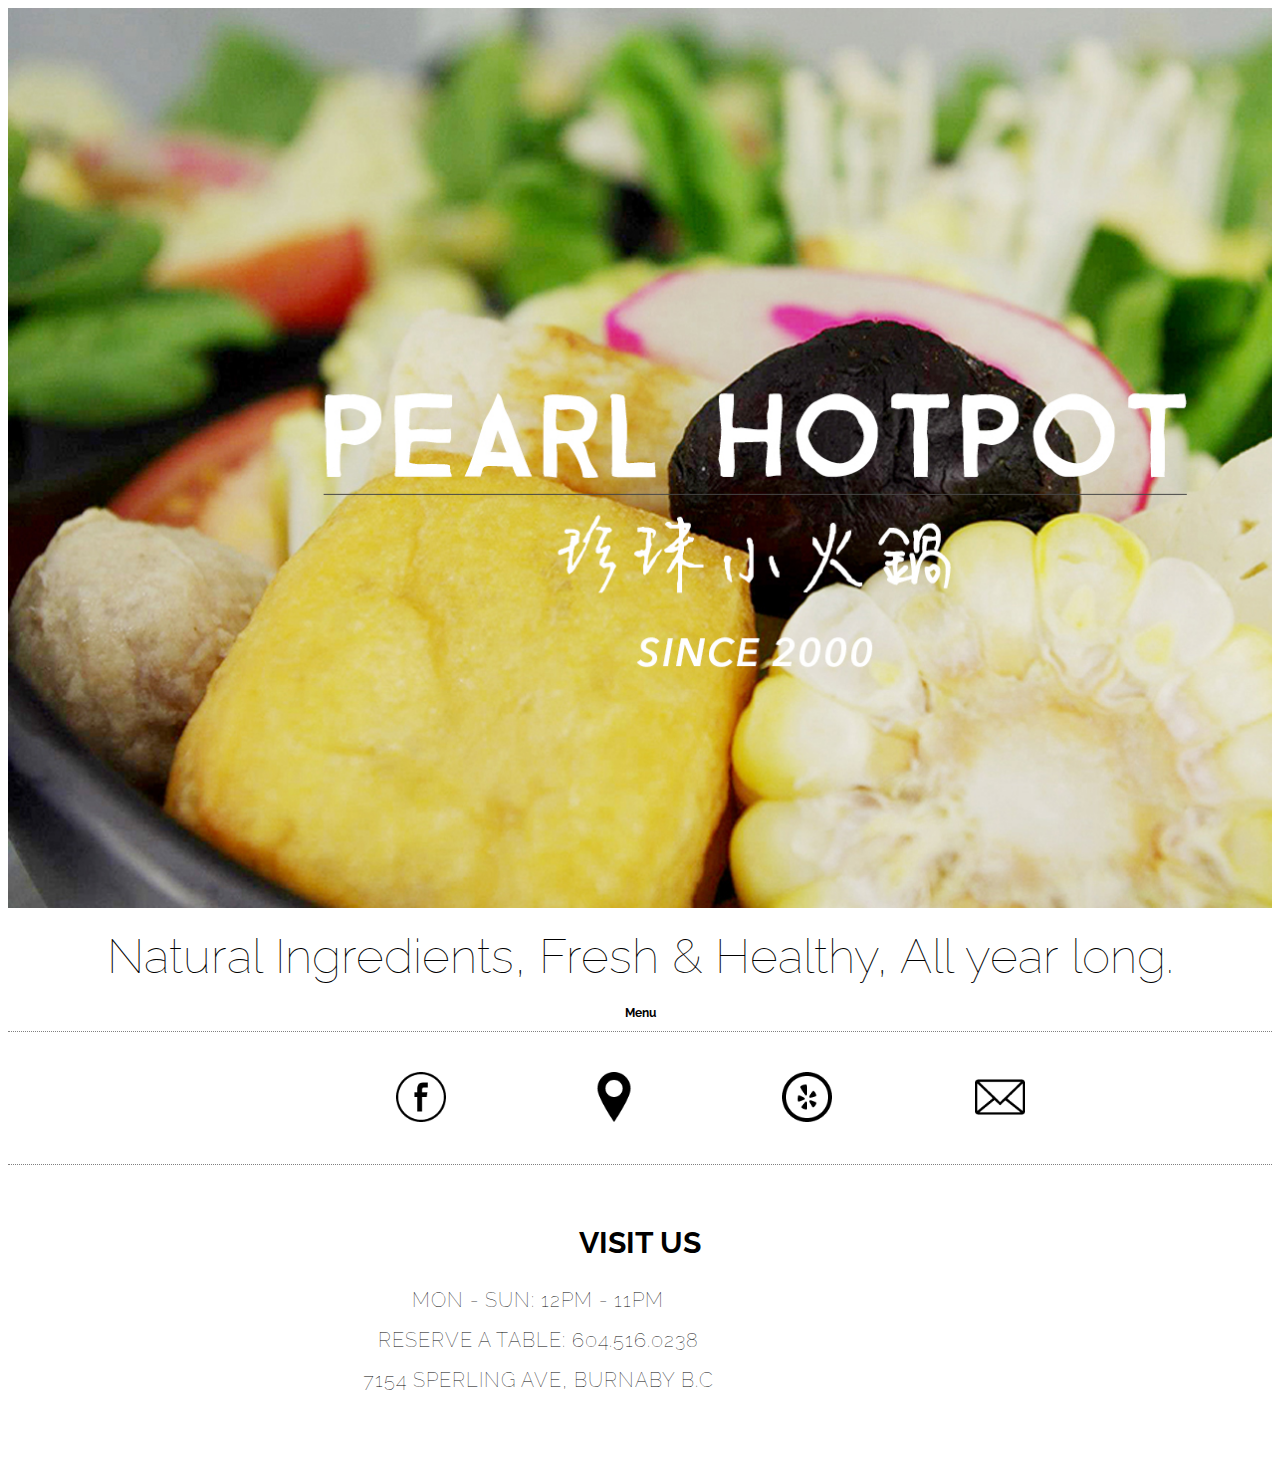
==== index.html @ d40ebfdd "Clean code" ====
<!DOCTYPE html>
<html>
<head>
  <title>Pearl Hotpot</title>
  <link rel="stylesheet" type="text/css" href="stylesheet.css"/>
  <link href='https://fonts.googleapis.com/css?family=Raleway:400,200' rel='stylesheet' type='text/css'>
</head> 

<body>
 <div class="banner"></div>

 <p><h3 class="heading-middle">Natural Ingredients, Fresh & Healthy, All year long.</h3></p>
 
 <h3>Menu</h3>
</div> 



<!-- Can be for second page?-->
  <!--<div class="content">
    <article>
      <p>At Pearl Hot Pot, there is hot pot for a single person, with different ingredients for all kinds of soup. It's' matched with a variety of sauces to go with the authentic taiwan-style hot pot. Customers can select his favorite combo independently and sit at the same table with family members or friends while having their individual pots. </p>
      <img src="links/strip.jpg" alt="break" width="1024"/>   
    </article>
  </div>-->
  <!-- Can be for second page?-->



  <section class="social">
    <ul class="connect">
      <li><a href="http://www.facebook.com/pearlhotpotrestaurant" target="blank"><img src="links/fb.png" alt="Facebook" width="50"></a></li>
      <li><a href="https://www.google.ca/maps/place/Pearl+Hot+Pot/@49.2187397,-122.9666328,17z/data=!3m1!4b1!4m2!3m1!1s0x548676356dea2ea7:0xdae3a88d2d928d41" target="blank"><img src="links/pin.png" alt="Go to Google Maps" width="50"></a></li>
      <li><a href="http://www.yelp.ca/biz/pearl-hot-pot-burnaby" target="blank"><img src="links/yelp.png" alt="Yelp" width="50"></a></li>
      <li><a href="mailto:pearlhotpot@hotmail.com" target="blank"><img src="links/email.png" alt="Email Us" width="50"></a></li>
    </ul>  
  </section>

  <footer class="about">
    <div class="hours">
      <h3>VISIT US</h3>
      <p>Mon - Sun: 12pm - 11pm</br></br>Reserve a table: 604.516.0238</br></br>7154 Sperling Ave, Burnaby B.C</p>
    </div>
  </footer>

</body>
</html>
---- stylesheet.css ----
/* Elements */

body{
  max-width: 100%;
  font-family: 'Raleway', sans-serif;
  font-size: 10px;
  text-align: center;
  overflow-x: hidden;
}

p{
  font-weight: lighter;
}

/* Layout */

.banner{
  width: 100%;
  height: 75vh;
  background-image: url('links/welcome.jpg');
  background-size: cover;
  background-repeat: no-repeat;
}

.logo{
  width: 100%;
}

.heading-middle{
  padding: 10px;
  margin-top: 10px;
  margin-bottom: 10px;
  font-weight: lighter;
  text-align: center;
}

.heading-left{
  background-color: lightgrey;
  padding: 10px;
  margin-top: 100px;
  margin-bottom: 10px;
  font-weight: lighter;
  text-align: left;
}

.content{
 margin: 0 auto;
 text-align: center;
}

.content h3{
  background-color: lightgrey;
  display: flex;
  align-content: center;
}

.content p{
  margin-top: 50px;
  margin-bottom: 50px;
  font-weight: 100;
  font-size: 20px;
  line-height: 30px;
}

.main-menu{
  display: flex
}

.combo{
  background-color: blue;
  list-style: none;
  display: flex;
  flex-direction: column;
  flex: 50%;
  flex-wrap: wrap;
}

.first {
  display: inline-block;
  width: 200px;
  height: 300px;
  float: left;
}

.first p{
  text-align: left;
  font-size: 13px;
  color: grey;
  line-height: 15px;
}

.main li{
  list-style: none;
  line-height: 20px;
}

.main2 {
  display: inline-block;
  text-align: left;
  float: right;
  font-weight: lighter;
  width: 400px;
}

.main2 li {
  list-style: none;
  line-height: 20px;
}

.base {
  display: inline-block;
  width: 200px;
  float: left;
}

.base h3 {
  text-align: left;
  background-color: lightgrey;
  padding: 10px;
  margin-top: 0;
  padding-bottom: 10px;
}

.base p{
  text-align: left;
  font-size: 13px;
  color: grey;
  line-height: 15px;
}
.soup{
  float: left;
  display: inline-block;
  margin: 0 auto;
  font-weight: lighter;
  width: 400px;
  padding-left: 20px;
  text-align: left;
  margin-bottom: 50px;
}

.soup li{
  list-style: none;
  line-height: 20px;
}
.second {
  display: inline-block;
  width: 200px;
  float: left;
  font-weight: lighter;
}

.second h3 {
  text-align: left;
  background-color: lightgrey;
  padding: 10px;
  margin-top: 0;
  padding-bottom: 10px;
  font-weight: lighter;  
}

.second p{
  text-align: left;
  font-size: 13px;
  color: grey;
  line-height: 15px;
  font-weight: lighter;  
}

.sides{
  display: inline-block;
  margin: 0 auto;
  margin-left: 20px;
  /*list-style: none;*/
  width: 400px;
  text-align: left;
  margin-bottom: 50px;
  font-weight: lighter;  
}
.sides li{
  list-style: none;
  line-height: 20px;
}

.sides2 {
  text-align: left;
  float: right;
  width: 400px;
  font-weight: lighter;
}

.sides2 li {
  list-style: none;
  line-height: 20px;
}
.addition{
  display: inline-block;
  margin: 0 auto;
  list-style: none;
  width: 824px;
  margin-bottom: 60px;
}

.social{
  border-top: 1px dotted grey;
  border-bottom: 1px dotted grey;
}

.social ul{
  margin: 20px;
  padding-bottom: 20px;
  margin-bottom: 0;
  text-align: 
}

.connect li{
  display: inline-block;
  list-style: none;
  padding-left: 100px;
  margin: 20px;
}

.about{
  margin-top: 0 auto;
  padding: 30px;
  font-size: 15px;
}

.hours h3{
  text-align: center;
  font-size: 30px;
}

.hours p{
  margin-top: 10px;
  padding-right: 20px;
  width: 1000px;
  font-size: 20px;
  text-transform: uppercase;
  text-align: center;
  letter-spacing: 1px;
  line-height: 20px;
  margin-bottom: 30px;
}

.location{
  float: right;
  margin: 0 auto;
  /*list-style: none;*/
  width: 800px;
  text-align: left;
}


/* Breakpoints below*/

@media screen and (min-width: 720px) {

  .logo{
    position: absolute;
    z-index: 1;
    top: 80px;
    max-width: 720px;
  }

.banner{
  width: 100%;
  height: 100vh;
  background-image: url('links/welcome.jpg');
  background-size: cover;
  background-repeat: no-repeat;
}

  .heading-middle{
    font-size: 3rem;
    font-weight: lighter;
    text-align: center;
  }

}


@media screen and (min-width: 1200px) {

  body{

  }


}
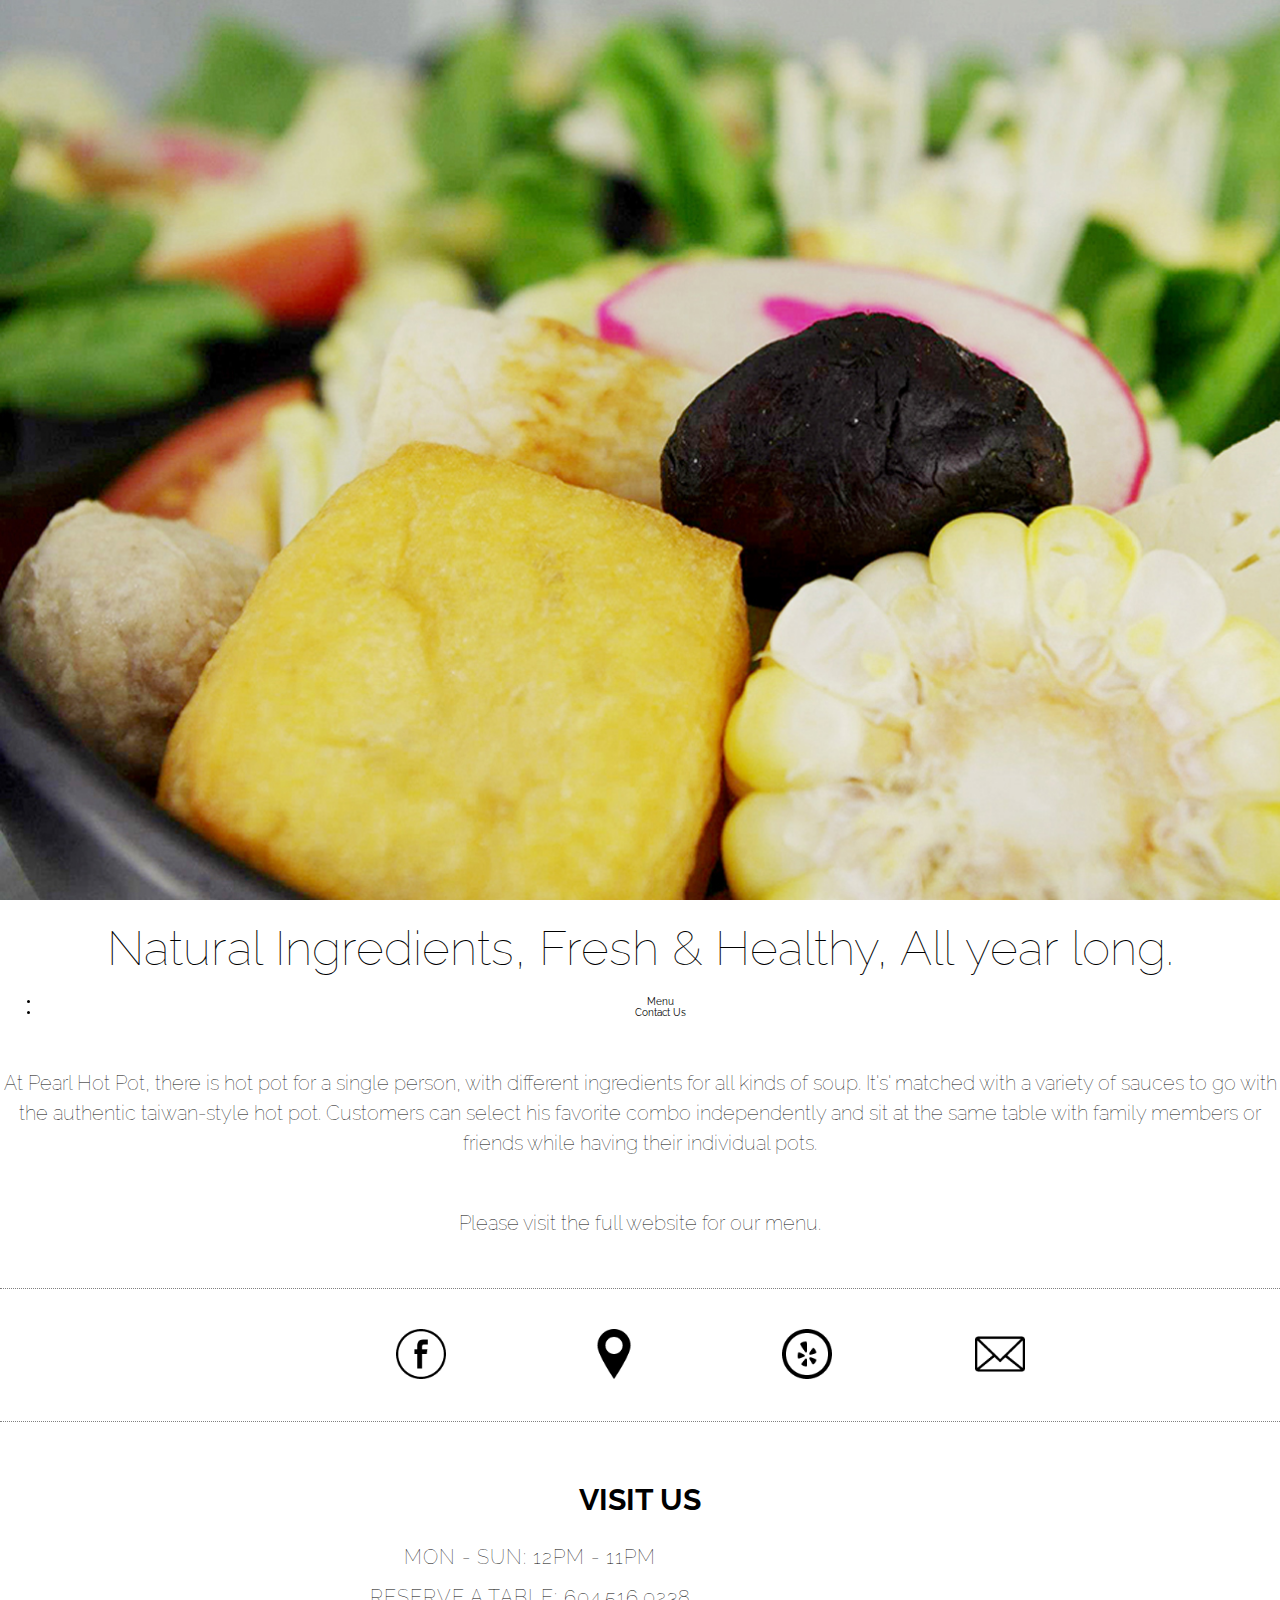
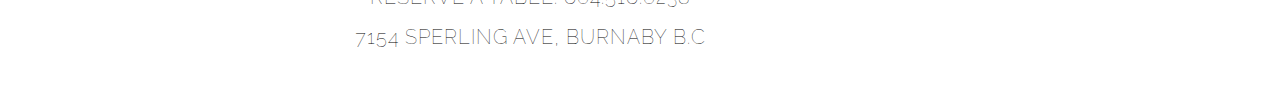
==== commit 849781fc: "Commit 2" ====
--- a/index.html
+++ b/index.html
@@ -7,41 +7,42 @@
 </head> 
 
 <body>
- <div class="banner"></div>
 
- <p><h3 class="heading-middle">Natural Ingredients, Fresh & Healthy, All year long.</h3></p>
- 
- <h3>Menu</h3>
-</div> 
+
+<div class="banner"></div>
+
+ <h3 class="heading-middle">Natural Ingredients, Fresh &amp; Healthy, All year long.</h3>
+
+ <ul class="menu">
+    <li>Menu</li>
+    <li>Contact Us</li>
+ </ul>
+
+ <div class="content">
+  <article>
+    <p>At Pearl Hot Pot, there is hot pot for a single person, with different ingredients for all kinds of soup. It's' matched with a variety of sauces to go with the authentic taiwan-style hot pot. Customers can select his favorite combo independently and sit at the same table with family members or friends while having their individual pots. </p>
+    
+    <p>Please visit the full website for our menu.</p>   
+  </article>
+</div>
 
 
 
-<!-- Can be for second page?-->
-  <!--<div class="content">
-    <article>
-      <p>At Pearl Hot Pot, there is hot pot for a single person, with different ingredients for all kinds of soup. It's' matched with a variety of sauces to go with the authentic taiwan-style hot pot. Customers can select his favorite combo independently and sit at the same table with family members or friends while having their individual pots. </p>
-      <img src="links/strip.jpg" alt="break" width="1024"/>   
-    </article>
-  </div>-->
-  <!-- Can be for second page?-->
+<section class="social">
+  <ul class="connect">
+    <li><a href="http://www.facebook.com/pearlhotpotrestaurant" target="blank"><img src="links/fb.png" alt="Facebook" width="50"></a></li>
+    <li><a href="https://www.google.ca/maps/place/Pearl+Hot+Pot/@49.2187397,-122.9666328,17z/data=!3m1!4b1!4m2!3m1!1s0x548676356dea2ea7:0xdae3a88d2d928d41" target="blank"><img src="links/pin.png" alt="Go to Google Maps" width="50"></a></li>
+    <li><a href="http://www.yelp.ca/biz/pearl-hot-pot-burnaby" target="blank"><img src="links/yelp.png" alt="Yelp" width="50"></a></li>
+    <li><a href="mailto:pearlhotpot@hotmail.com" target="blank"><img src="links/email.png" alt="Email Us" width="50"></a></li>
+  </ul>  
+</section>
 
-
-
-  <section class="social">
-    <ul class="connect">
-      <li><a href="http://www.facebook.com/pearlhotpotrestaurant" target="blank"><img src="links/fb.png" alt="Facebook" width="50"></a></li>
-      <li><a href="https://www.google.ca/maps/place/Pearl+Hot+Pot/@49.2187397,-122.9666328,17z/data=!3m1!4b1!4m2!3m1!1s0x548676356dea2ea7:0xdae3a88d2d928d41" target="blank"><img src="links/pin.png" alt="Go to Google Maps" width="50"></a></li>
-      <li><a href="http://www.yelp.ca/biz/pearl-hot-pot-burnaby" target="blank"><img src="links/yelp.png" alt="Yelp" width="50"></a></li>
-      <li><a href="mailto:pearlhotpot@hotmail.com" target="blank"><img src="links/email.png" alt="Email Us" width="50"></a></li>
-    </ul>  
-  </section>
-
-  <footer class="about">
-    <div class="hours">
-      <h3>VISIT US</h3>
-      <p>Mon - Sun: 12pm - 11pm</br></br>Reserve a table: 604.516.0238</br></br>7154 Sperling Ave, Burnaby B.C</p>
-    </div>
-  </footer>
+<footer class="about">
+  <div class="hours">
+    <h3>VISIT US</h3>
+    <p>Mon - Sun: 12pm - 11pm</br></br>Reserve a table: 604.516.0238</br></br>7154 Sperling Ave, Burnaby B.C</p>
+  </div>
+</footer>
 
 </body>
 </html>--- a/stylesheet.css
+++ b/stylesheet.css
@@ -6,6 +6,7 @@
   font-size: 10px;
   text-align: center;
   overflow-x: hidden;
+  margin: 0px;
 }
 
 p{
@@ -14,16 +15,25 @@
 
 /* Layout */
 
+.pearl{
+  width: 20px;
+  float: left;
+}
+
 .banner{
   width: 100%;
-  height: 75vh;
+  height: 30vh;
   background-image: url('links/welcome.jpg');
   background-size: cover;
   background-repeat: no-repeat;
+  margin: 0px;
 }
 
-.logo{
+ul .menu li{
+  display: inline-block;
+  margin: 0 auto;
   width: 100%;
+  list-style: none;
 }
 
 .heading-middle{
@@ -60,144 +70,6 @@
   font-weight: 100;
   font-size: 20px;
   line-height: 30px;
-}
-
-.main-menu{
-  display: flex
-}
-
-.combo{
-  background-color: blue;
-  list-style: none;
-  display: flex;
-  flex-direction: column;
-  flex: 50%;
-  flex-wrap: wrap;
-}
-
-.first {
-  display: inline-block;
-  width: 200px;
-  height: 300px;
-  float: left;
-}
-
-.first p{
-  text-align: left;
-  font-size: 13px;
-  color: grey;
-  line-height: 15px;
-}
-
-.main li{
-  list-style: none;
-  line-height: 20px;
-}
-
-.main2 {
-  display: inline-block;
-  text-align: left;
-  float: right;
-  font-weight: lighter;
-  width: 400px;
-}
-
-.main2 li {
-  list-style: none;
-  line-height: 20px;
-}
-
-.base {
-  display: inline-block;
-  width: 200px;
-  float: left;
-}
-
-.base h3 {
-  text-align: left;
-  background-color: lightgrey;
-  padding: 10px;
-  margin-top: 0;
-  padding-bottom: 10px;
-}
-
-.base p{
-  text-align: left;
-  font-size: 13px;
-  color: grey;
-  line-height: 15px;
-}
-.soup{
-  float: left;
-  display: inline-block;
-  margin: 0 auto;
-  font-weight: lighter;
-  width: 400px;
-  padding-left: 20px;
-  text-align: left;
-  margin-bottom: 50px;
-}
-
-.soup li{
-  list-style: none;
-  line-height: 20px;
-}
-.second {
-  display: inline-block;
-  width: 200px;
-  float: left;
-  font-weight: lighter;
-}
-
-.second h3 {
-  text-align: left;
-  background-color: lightgrey;
-  padding: 10px;
-  margin-top: 0;
-  padding-bottom: 10px;
-  font-weight: lighter;  
-}
-
-.second p{
-  text-align: left;
-  font-size: 13px;
-  color: grey;
-  line-height: 15px;
-  font-weight: lighter;  
-}
-
-.sides{
-  display: inline-block;
-  margin: 0 auto;
-  margin-left: 20px;
-  /*list-style: none;*/
-  width: 400px;
-  text-align: left;
-  margin-bottom: 50px;
-  font-weight: lighter;  
-}
-.sides li{
-  list-style: none;
-  line-height: 20px;
-}
-
-.sides2 {
-  text-align: left;
-  float: right;
-  width: 400px;
-  font-weight: lighter;
-}
-
-.sides2 li {
-  list-style: none;
-  line-height: 20px;
-}
-.addition{
-  display: inline-block;
-  margin: 0 auto;
-  list-style: none;
-  width: 824px;
-  margin-bottom: 60px;
 }
 
 .social{
@@ -262,13 +134,13 @@
     max-width: 720px;
   }
 
-.banner{
-  width: 100%;
-  height: 100vh;
-  background-image: url('links/welcome.jpg');
-  background-size: cover;
-  background-repeat: no-repeat;
-}
+  .banner{
+    width: 100%;
+    height: 50vh;
+    background-image: url('links/welcome.jpg');
+    background-size: cover;
+    background-repeat: no-repeat;
+  }
 
   .heading-middle{
     font-size: 3rem;
@@ -281,8 +153,12 @@
 
 @media screen and (min-width: 1200px) {
 
-  body{
-
+  .banner{
+    width: 100%;
+    height: 100vh;
+    background-image: url('links/welcome.jpg');
+    background-size: cover;
+    background-repeat: no-repeat;
   }
 
 
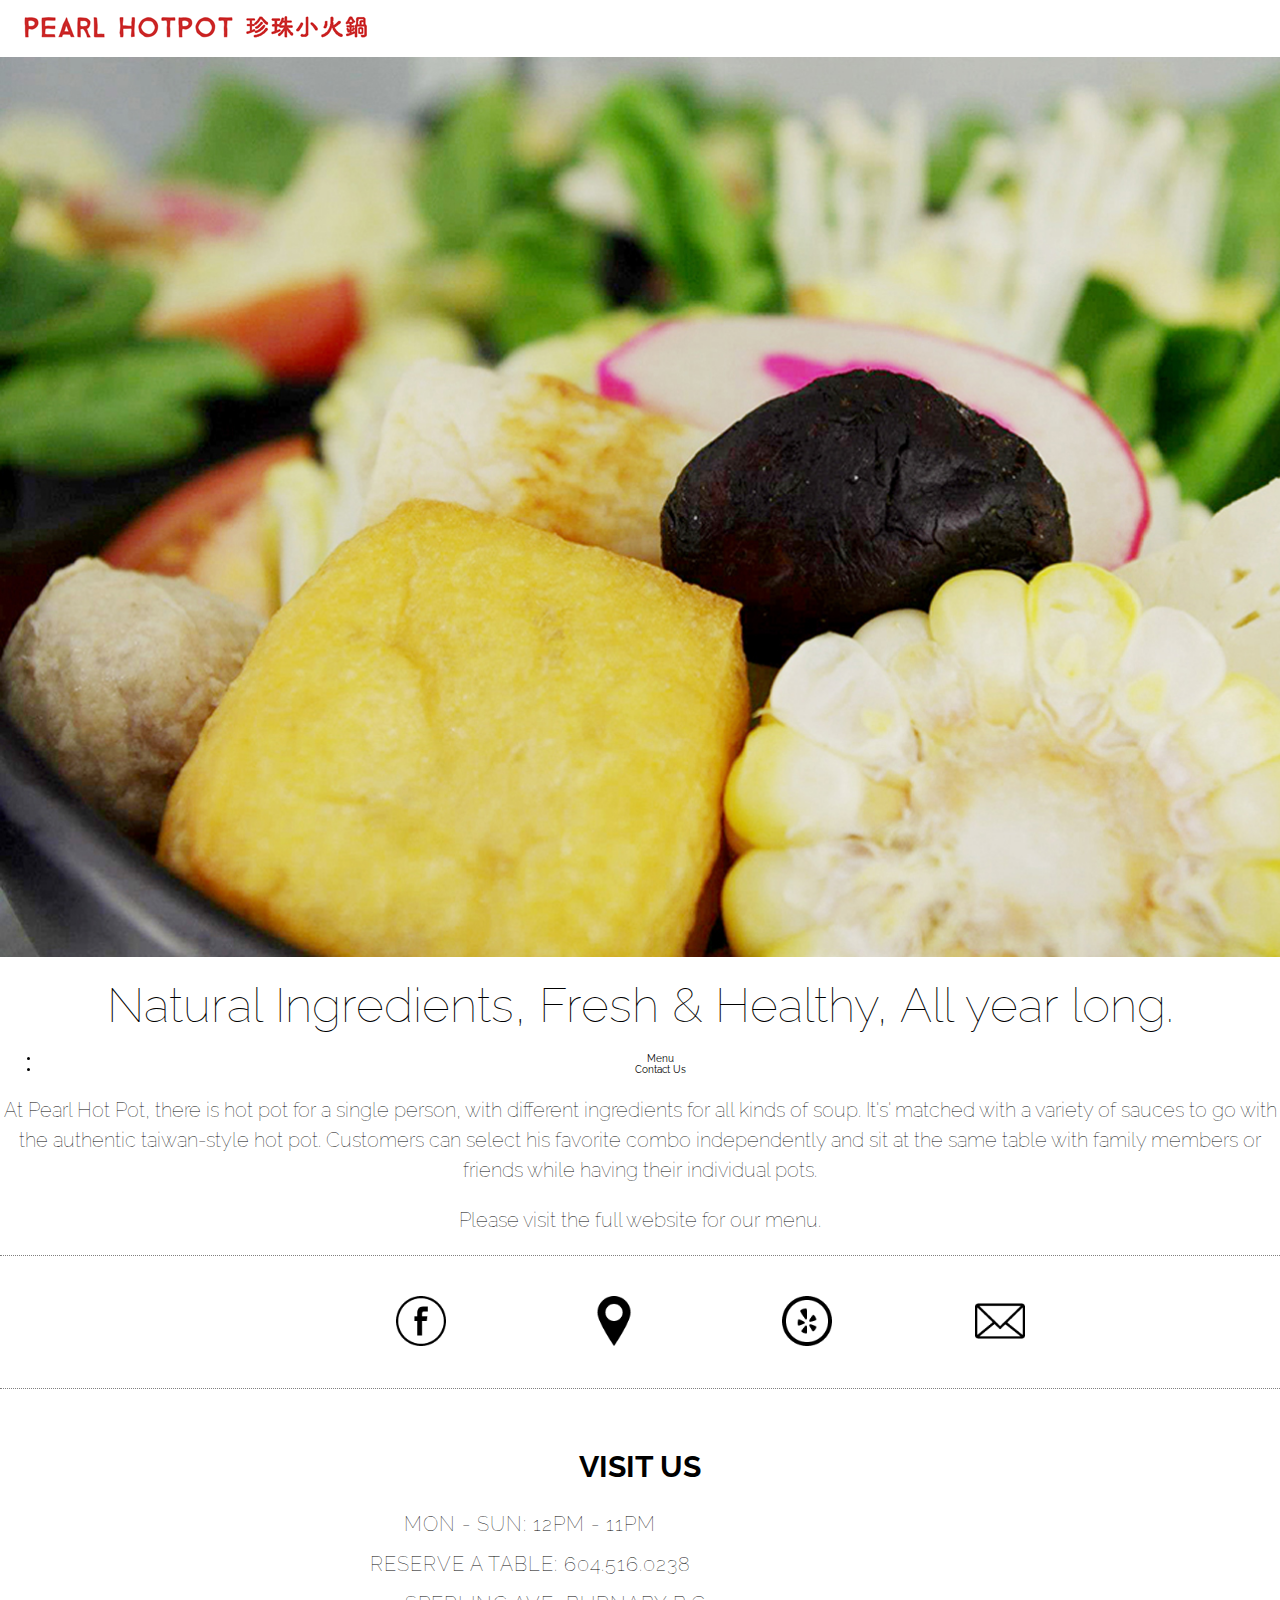
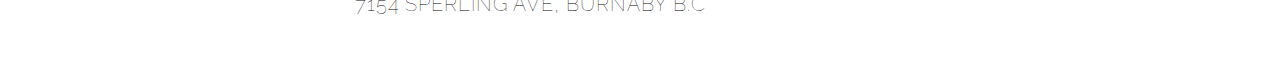
==== commit 4ee434be: "logo" ====
--- a/index.html
+++ b/index.html
@@ -7,8 +7,7 @@
 </head> 
 
 <body>
-
-
+<div class="logo"><img src="links/logo.jpg"/></div>
 <div class="banner"></div>
 
  <h3 class="heading-middle">Natural Ingredients, Fresh &amp; Healthy, All year long.</h3>
--- a/stylesheet.css
+++ b/stylesheet.css
@@ -15,9 +15,9 @@
 
 /* Layout */
 
-.pearl{
-  width: 20px;
-  float: left;
+.logo{
+  display: flex;
+  align-items: center;
 }
 
 .banner{
@@ -65,8 +65,7 @@
 }
 
 .content p{
-  margin-top: 50px;
-  margin-bottom: 50px;
+  margin: 10 35px;
   font-weight: 100;
   font-size: 20px;
   line-height: 30px;
@@ -128,11 +127,8 @@
 @media screen and (min-width: 720px) {
 
   .logo{
-    position: absolute;
-    z-index: 1;
-    top: 80px;
-    max-width: 720px;
-  }
+  display: flex;
+}
 
   .banner{
     width: 100%;
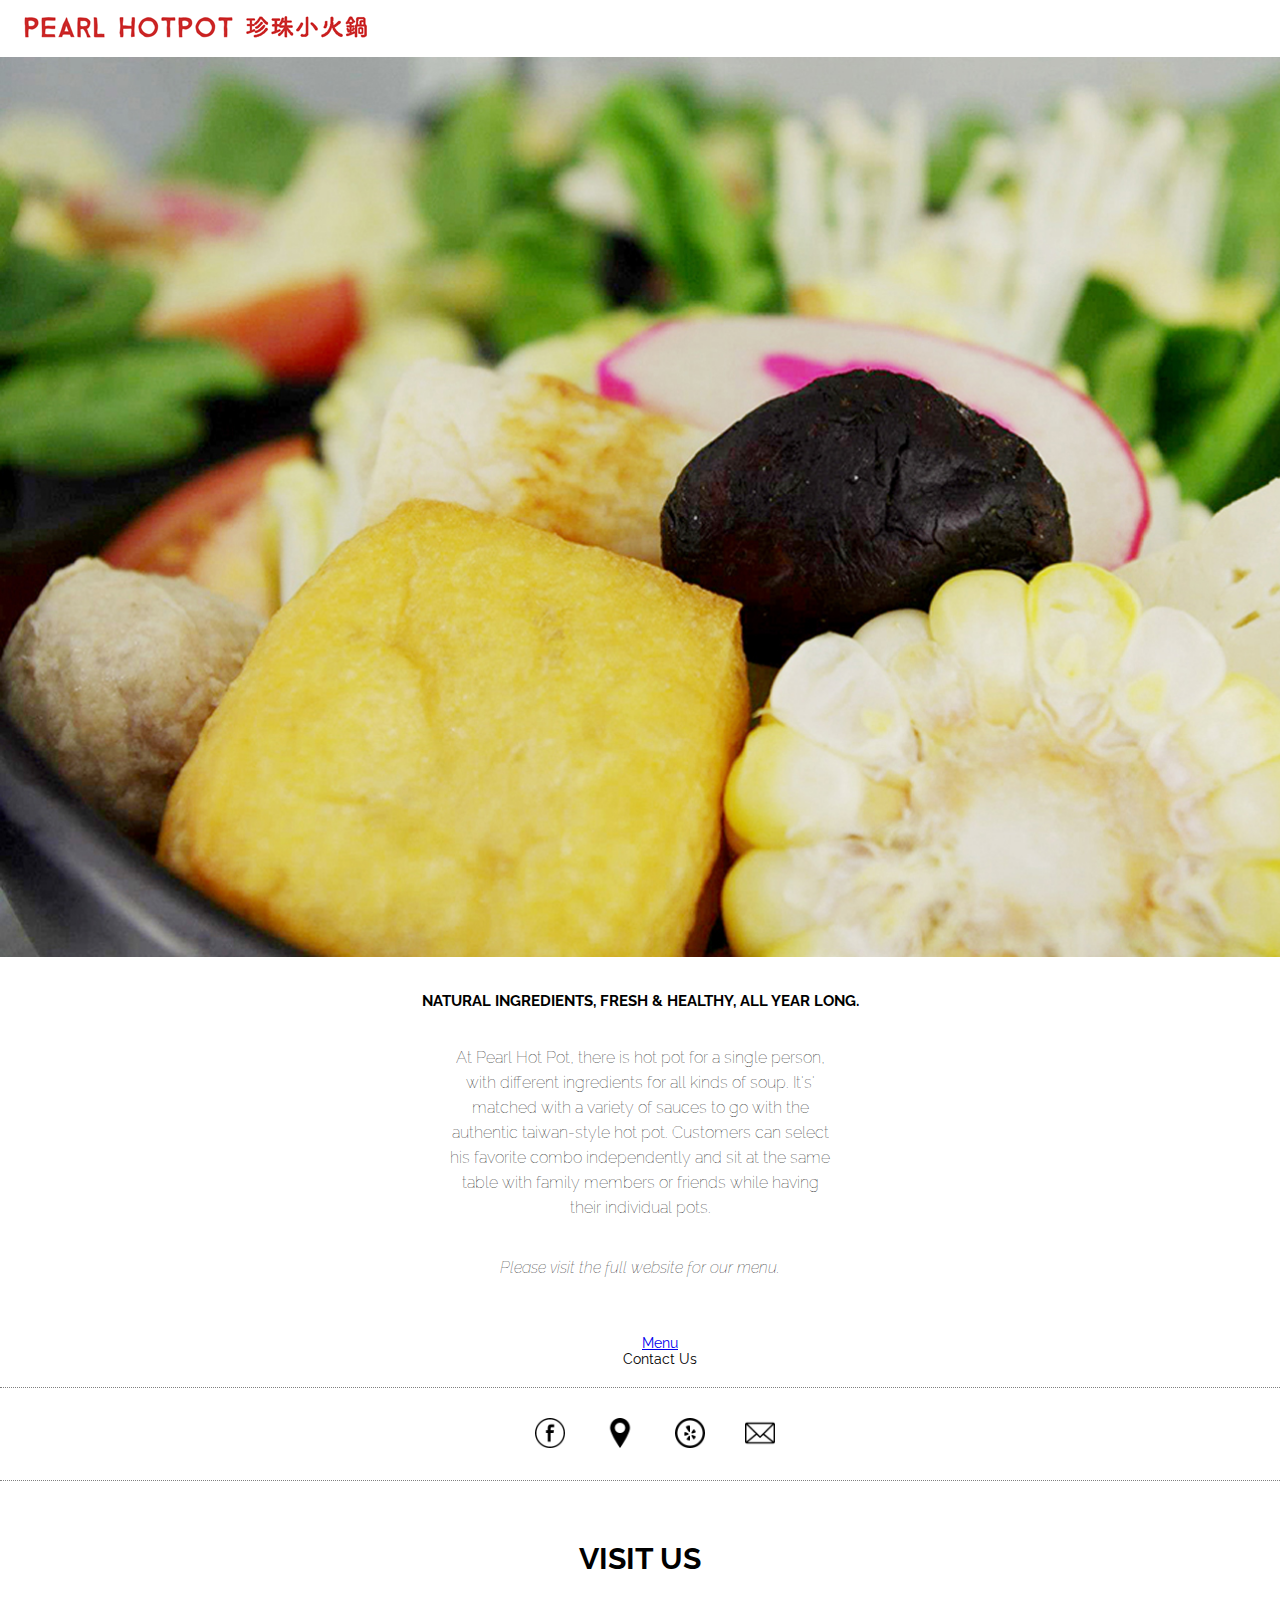
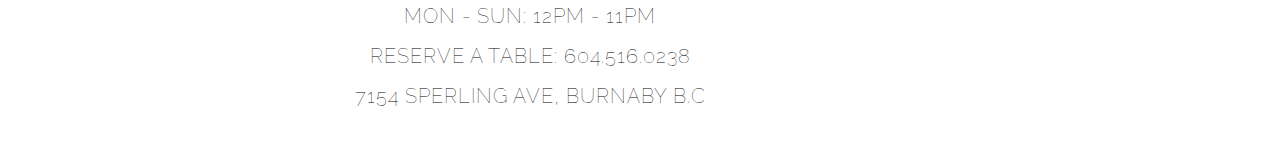
==== commit 2f4ba26e: "entering items" ====
--- a/index.html
+++ b/index.html
@@ -4,44 +4,53 @@
   <title>Pearl Hotpot</title>
   <link rel="stylesheet" type="text/css" href="stylesheet.css"/>
   <link href='https://fonts.googleapis.com/css?family=Raleway:400,200' rel='stylesheet' type='text/css'>
+  <link rel="stylesheet" href="path/to/font-awesome/css/font-awesome.min.css">
 </head> 
 
 <body>
-<div class="logo"><img src="links/logo.jpg"/></div>
-<div class="banner"></div>
+  <div class="logo"><img src="links/logo.jpg"/></div>
+  <div class="banner"></div>
 
- <h3 class="heading-middle">Natural Ingredients, Fresh &amp; Healthy, All year long.</h3>
+  <h3 class="heading">Natural Ingredients, Fresh &amp; Healthy, All year long.</h3>
 
- <ul class="menu">
-    <li>Menu</li>
+  <div class="content">
+    <article>
+      <p>At Pearl Hot Pot, there is hot pot for a single person, with different ingredients for all kinds of soup. It's' matched with a variety of sauces to go with the authentic taiwan-style hot pot. Customers can select his favorite combo independently and sit at the same table with family members or friends while having their individual pots. </p>
+
+      <p><em>Please visit the full website for our menu.</em></p>   
+    </article>
+  </div>
+
+  <ul class="content">
+    <li><a href="menu.html">Menu</a></li>
     <li>Contact Us</li>
- </ul>
-
- <div class="content">
-  <article>
-    <p>At Pearl Hot Pot, there is hot pot for a single person, with different ingredients for all kinds of soup. It's' matched with a variety of sauces to go with the authentic taiwan-style hot pot. Customers can select his favorite combo independently and sit at the same table with family members or friends while having their individual pots. </p>
-    
-    <p>Please visit the full website for our menu.</p>   
-  </article>
-</div>
+  </ul>
 
 
+  <section class="social">
+    <ul class="connect">
+      <li><a href="http://www.facebook.com/pearlhotpotrestaurant" target="blank"><img src="links/fb.png" alt="Facebook"</a></li>
+      <li><a href="https://www.google.ca/maps/place/Pearl+Hot+Pot/@49.2187397,-122.9666328,17z/data=!3m1!4b1!4m2!3m1!1s0x548676356dea2ea7:0xdae3a88d2d928d41" target="blank"><img src="links/pin.png" alt="Go to Google Maps" </a></li>
+      <li><a href="http://www.yelp.ca/biz/pearl-hot-pot-burnaby" target="blank"><img src="links/yelp.png" alt="Yelp"></a></li>
+      <li><a href="mailto:pearlhotpot@hotmail.com" target="blank"><img src="links/email.png" alt="Email Us"></a></li>
+    </ul>  
+  </section>
 
-<section class="social">
-  <ul class="connect">
-    <li><a href="http://www.facebook.com/pearlhotpotrestaurant" target="blank"><img src="links/fb.png" alt="Facebook" width="50"></a></li>
-    <li><a href="https://www.google.ca/maps/place/Pearl+Hot+Pot/@49.2187397,-122.9666328,17z/data=!3m1!4b1!4m2!3m1!1s0x548676356dea2ea7:0xdae3a88d2d928d41" target="blank"><img src="links/pin.png" alt="Go to Google Maps" width="50"></a></li>
-    <li><a href="http://www.yelp.ca/biz/pearl-hot-pot-burnaby" target="blank"><img src="links/yelp.png" alt="Yelp" width="50"></a></li>
-    <li><a href="mailto:pearlhotpot@hotmail.com" target="blank"><img src="links/email.png" alt="Email Us" width="50"></a></li>
-  </ul>  
-</section>
+<!--  <section class="social">
+    <ul class="connect">
+      <li><a href="http://www.facebook.com/pearlhotpotrestaurant" target="blank"><img src="links/fb.png" alt="Facebook" width="50"></a></li>
+      <li><a href="https://www.google.ca/maps/place/Pearl+Hot+Pot/@49.2187397,-122.9666328,17z/data=!3m1!4b1!4m2!3m1!1s0x548676356dea2ea7:0xdae3a88d2d928d41" target="blank"><img src="links/pin.png" alt="Go to Google Maps" width="50"></a></li>
+      <li><a href="http://www.yelp.ca/biz/pearl-hot-pot-burnaby" target="blank"><img src="links/yelp.png" alt="Yelp" width="50"></a></li>
+      <li><a href="mailto:pearlhotpot@hotmail.com" target="blank"><img src="links/email.png" alt="Email Us" width="50"></a></li>
+    </ul>  
+  </section>-->
 
-<footer class="about">
-  <div class="hours">
-    <h3>VISIT US</h3>
-    <p>Mon - Sun: 12pm - 11pm</br></br>Reserve a table: 604.516.0238</br></br>7154 Sperling Ave, Burnaby B.C</p>
-  </div>
-</footer>
+  <footer class="about">
+    <div class="hours">
+      <h3>VISIT US</h3>
+      <p>Mon - Sun: 12pm - 11pm</br></br>Reserve a table: 604.516.0238</br></br>7154 Sperling Ave, Burnaby B.C</p>
+    </div>
+  </footer>
 
 </body>
 </html>--- a/stylesheet.css
+++ b/stylesheet.css
@@ -29,46 +29,38 @@
   margin: 0px;
 }
 
-ul .menu li{
-  display: inline-block;
-  margin: 0 auto;
-  width: 100%;
-  list-style: none;
-}
-
-.heading-middle{
-  padding: 10px;
-  margin-top: 10px;
-  margin-bottom: 10px;
-  font-weight: lighter;
+.heading{
+  font-size: 15px;
+  font-weight: bolder;
   text-align: center;
-}
-
-.heading-left{
-  background-color: lightgrey;
-  padding: 10px;
-  margin-top: 100px;
-  margin-bottom: 10px;
-  font-weight: lighter;
-  text-align: left;
+  text-transform: uppercase;
+  margin: 35px 18px;
+  margin-bottom: 0px;
 }
 
 .content{
- margin: 0 auto;
- text-align: center;
+  font-size: 14px;
+  margin: 0 auto;
+  width: 50vh;
+  display: flex;
+  list-style: none;
+  flex-direction: column;
+  align-content; space-around;
+  margin-bottom: 20px;
 }
 
 .content h3{
   background-color: lightgrey;
   display: flex;
   align-content: center;
+
 }
 
 .content p{
-  margin: 10 35px;
+  margin: 35px;
   font-weight: 100;
-  font-size: 20px;
-  line-height: 30px;
+  font-size: 16px;
+  line-height: 25px;
 }
 
 .social{
@@ -77,17 +69,27 @@
 }
 
 .social ul{
-  margin: 20px;
-  padding-bottom: 20px;
-  margin-bottom: 0;
-  text-align: 
+  display: flex;
+  flex-direction: row;
+  justify-content: center;
+  padding-left: 10px;
 }
 
 .connect li{
+  width: 10px;
+  align-content: center;
   display: inline-block;
   list-style: none;
-  padding-left: 100px;
   margin: 20px;
+  padding-left: 20px;
+}
+
+.connect li:first-child{
+  padding-left: 0px;
+}
+/* size of social media icons*/
+.connect img{
+  width: 30px;
 }
 
 .about{
@@ -127,8 +129,8 @@
 @media screen and (min-width: 720px) {
 
   .logo{
-  display: flex;
-}
+    display: flex;
+  }
 
   .banner{
     width: 100%;
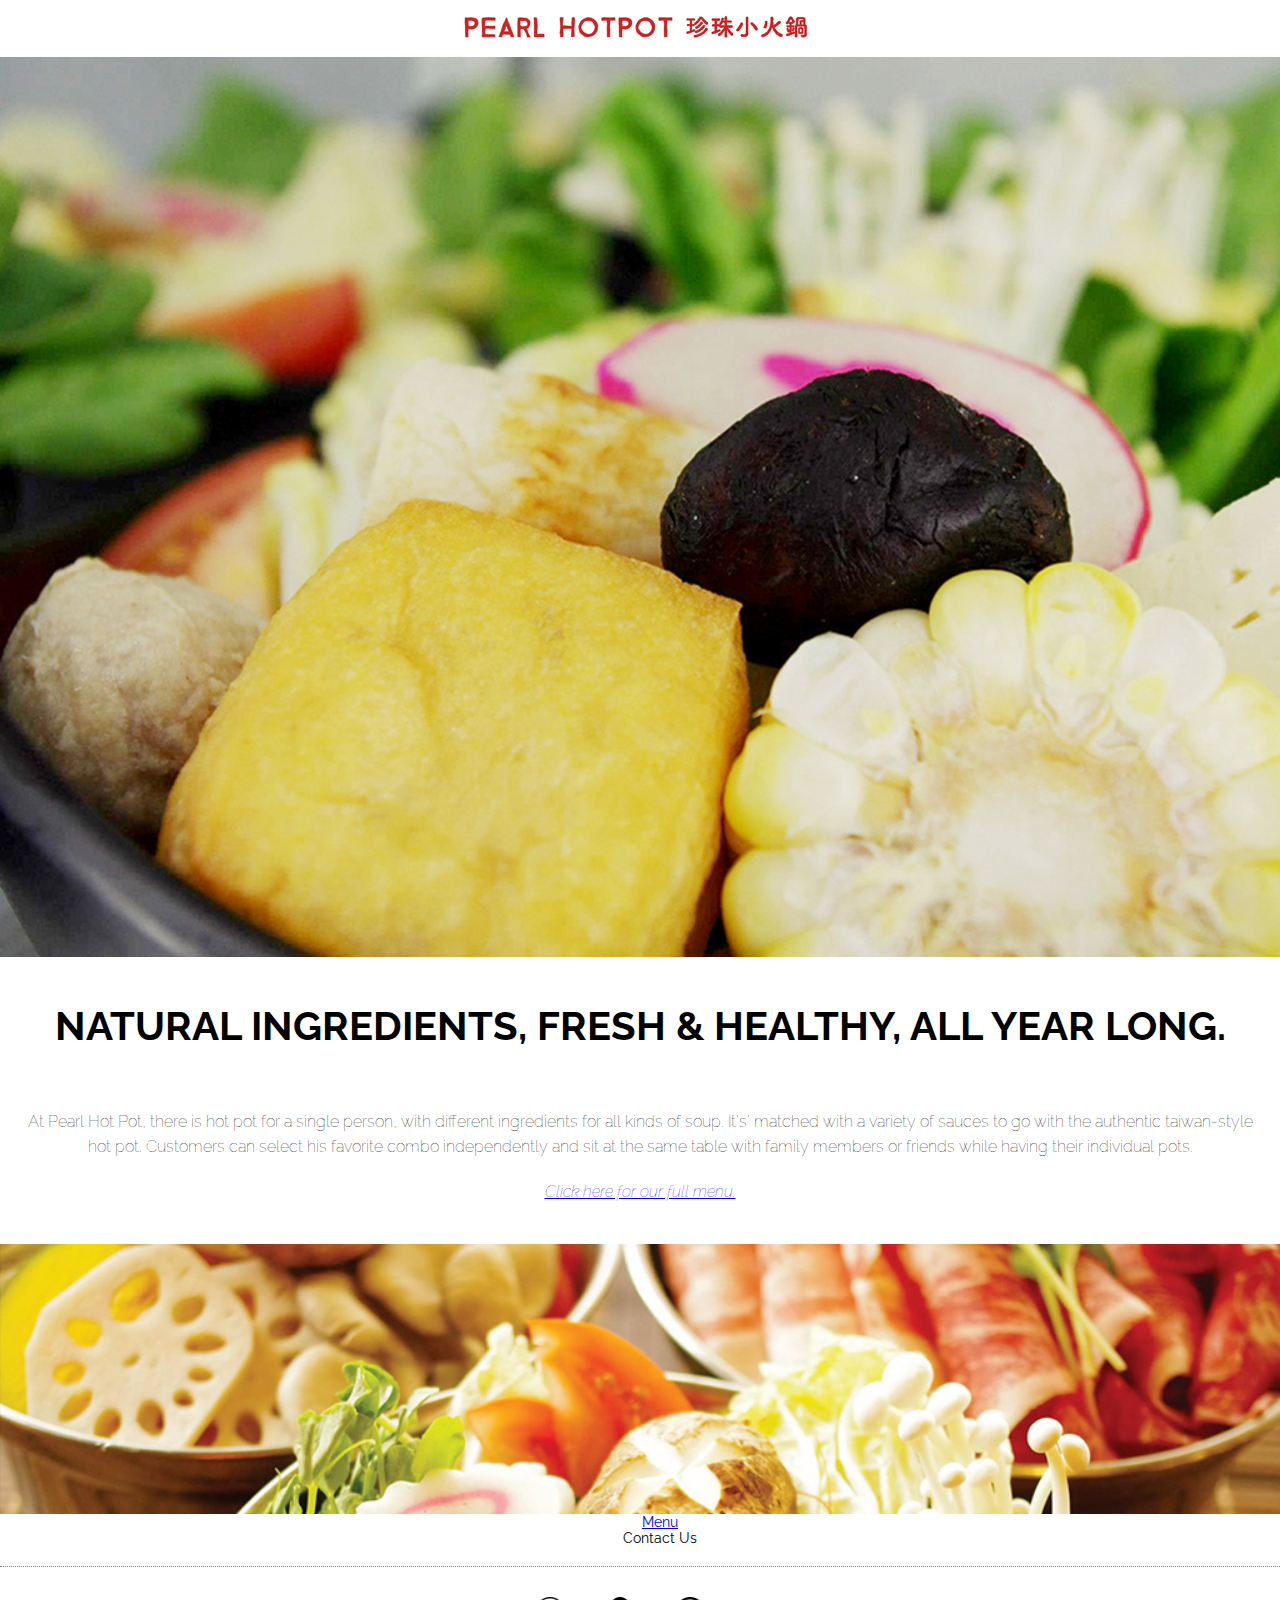
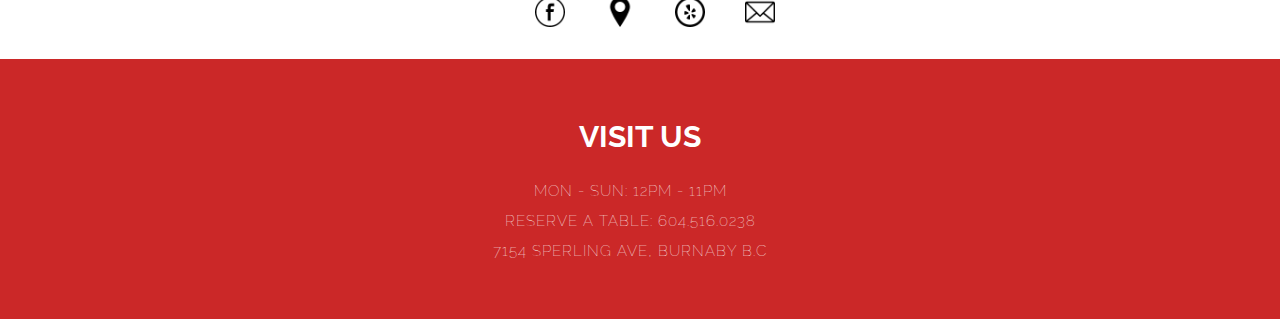
==== commit a862abcc: "menu.html added" ====
--- a/index.html
+++ b/index.html
@@ -12,20 +12,19 @@
   <div class="banner"></div>
 
   <h3 class="heading">Natural Ingredients, Fresh &amp; Healthy, All year long.</h3>
-
   <div class="content">
     <article>
       <p>At Pearl Hot Pot, there is hot pot for a single person, with different ingredients for all kinds of soup. It's' matched with a variety of sauces to go with the authentic taiwan-style hot pot. Customers can select his favorite combo independently and sit at the same table with family members or friends while having their individual pots. </p>
 
-      <p><em>Please visit the full website for our menu.</em></p>   
+      <p><em><a href="links/menu.html" target="blank">Click here for our full menu.</a></em></p> 
     </article>
   </div>
+  <div class="mid"></div>
 
   <ul class="content">
     <li><a href="menu.html">Menu</a></li>
     <li>Contact Us</li>
   </ul>
-
 
   <section class="social">
     <ul class="connect">
@@ -36,15 +35,6 @@
     </ul>  
   </section>
 
-<!--  <section class="social">
-    <ul class="connect">
-      <li><a href="http://www.facebook.com/pearlhotpotrestaurant" target="blank"><img src="links/fb.png" alt="Facebook" width="50"></a></li>
-      <li><a href="https://www.google.ca/maps/place/Pearl+Hot+Pot/@49.2187397,-122.9666328,17z/data=!3m1!4b1!4m2!3m1!1s0x548676356dea2ea7:0xdae3a88d2d928d41" target="blank"><img src="links/pin.png" alt="Go to Google Maps" width="50"></a></li>
-      <li><a href="http://www.yelp.ca/biz/pearl-hot-pot-burnaby" target="blank"><img src="links/yelp.png" alt="Yelp" width="50"></a></li>
-      <li><a href="mailto:pearlhotpot@hotmail.com" target="blank"><img src="links/email.png" alt="Email Us" width="50"></a></li>
-    </ul>  
-  </section>-->
-
   <footer class="about">
     <div class="hours">
       <h3>VISIT US</h3>
--- a/stylesheet.css
+++ b/stylesheet.css
@@ -29,6 +29,15 @@
   margin: 0px;
 }
 
+.mid{
+  width: 100%;
+  height: 30vh;
+  background-image: url('links/3.jpg');
+  background-size: cover;
+  background-repeat: no-repeat;
+  margin: 0px;
+}
+
 .heading{
   font-size: 15px;
   font-weight: bolder;
@@ -41,7 +50,7 @@
 .content{
   font-size: 14px;
   margin: 0 auto;
-  width: 50vh;
+  /* width: 50vh; */
   display: flex;
   list-style: none;
   flex-direction: column;
@@ -49,15 +58,9 @@
   margin-bottom: 20px;
 }
 
-.content h3{
-  background-color: lightgrey;
-  display: flex;
-  align-content: center;
-
-}
 
 .content p{
-  margin: 35px;
+  margin: 20px 25px;
   font-weight: 100;
   font-size: 16px;
   line-height: 25px;
@@ -65,7 +68,6 @@
 
 .social{
   border-top: 1px dotted grey;
-  border-bottom: 1px dotted grey;
 }
 
 .social ul{
@@ -96,6 +98,8 @@
   margin-top: 0 auto;
   padding: 30px;
   font-size: 15px;
+  background-color: #cb2828;
+  color: white;
 }
 
 .hours h3{
@@ -106,23 +110,13 @@
 .hours p{
   margin-top: 10px;
   padding-right: 20px;
-  width: 1000px;
-  font-size: 20px;
+  font-size: 15px;
   text-transform: uppercase;
   text-align: center;
   letter-spacing: 1px;
-  line-height: 20px;
+  line-height: 15px;
   margin-bottom: 30px;
 }
-
-.location{
-  float: right;
-  margin: 0 auto;
-  /*list-style: none;*/
-  width: 800px;
-  text-align: left;
-}
-
 
 /* Breakpoints below*/
 
@@ -130,6 +124,7 @@
 
   .logo{
     display: flex;
+    justify-content: center;
   }
 
   .banner{
@@ -140,24 +135,38 @@
     background-repeat: no-repeat;
   }
 
-  .heading-middle{
-    font-size: 3rem;
-    font-weight: lighter;
+  .heading{
+    font-size: 30px;
+    font-weight: bolder;
     text-align: center;
+    text-transform: uppercase;
+    margin: 35px 18px;
+    margin-bottom: 25px;
   }
 
-}
+  @media screen and (min-width: 1200px) {
+
+    .logo{
+      display: flex;
+      justify-content: center;
+    }
+
+    .banner{
+      width: 100%;
+      height: 100vh;
+      background-image: url('links/welcome.jpg');
+      background-size: cover;
+      background-repeat: no-repeat;
+    }
+
+    .heading{
+      font-size: 40px;
+      font-weight: bolder;
+      text-align: center;
+      text-transform: uppercase;
+      margin: 45px 0px;
+      margin-bottom: 40px;
+    }
 
 
-@media screen and (min-width: 1200px) {
-
-  .banner{
-    width: 100%;
-    height: 100vh;
-    background-image: url('links/welcome.jpg');
-    background-size: cover;
-    background-repeat: no-repeat;
-  }
-
-
-}+  }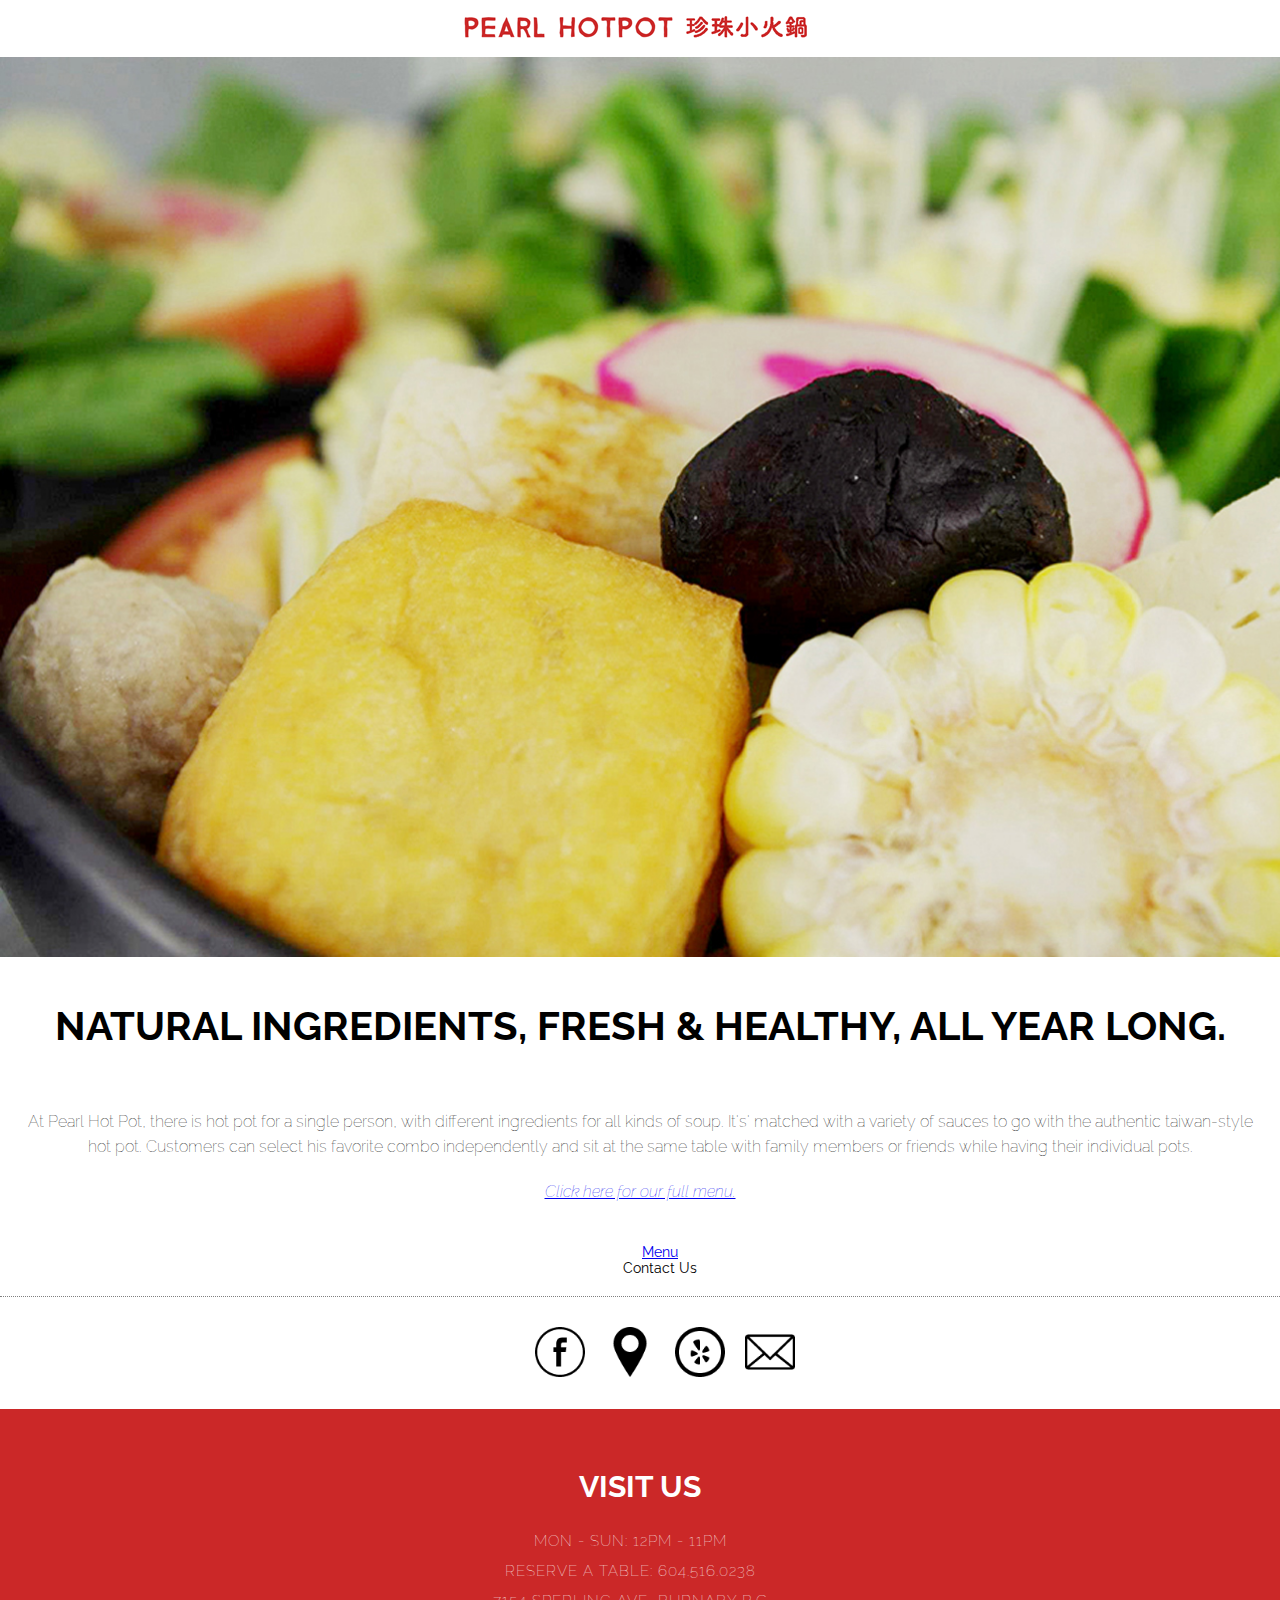
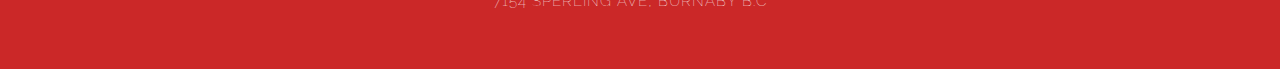
==== commit 68b177bf: "contact.html" ====
--- a/index.html
+++ b/index.html
@@ -15,11 +15,9 @@
   <div class="content">
     <article>
       <p>At Pearl Hot Pot, there is hot pot for a single person, with different ingredients for all kinds of soup. It's' matched with a variety of sauces to go with the authentic taiwan-style hot pot. Customers can select his favorite combo independently and sit at the same table with family members or friends while having their individual pots. </p>
-
       <p><em><a href="links/menu.html" target="blank">Click here for our full menu.</a></em></p> 
     </article>
   </div>
-  <div class="mid"></div>
 
   <ul class="content">
     <li><a href="menu.html">Menu</a></li>
--- a/stylesheet.css
+++ b/stylesheet.css
@@ -13,6 +13,11 @@
   font-weight: lighter;
 }
 
+h3{
+  text-align: center;
+  font-size: 30px;
+  text-transform: uppercase;
+}
 /* Layout */
 
 .logo{
@@ -50,7 +55,6 @@
 .content{
   font-size: 14px;
   margin: 0 auto;
-  /* width: 50vh; */
   display: flex;
   list-style: none;
   flex-direction: column;
@@ -58,13 +62,42 @@
   margin-bottom: 20px;
 }
 
-
 .content p{
   margin: 20px 25px;
-  font-weight: 100;
   font-size: 16px;
   line-height: 25px;
 }
+
+.category{
+  margin: 20px 25px;
+  font-size: 16px;
+  line-height: 25px;
+}
+
+.category p{
+  margin: 20px 25px;
+}
+
+.flexbox-container{
+  display: flex;
+  justify-content: space-around;
+}
+
+.flexbox-container > .left .right{
+  width: 50%;
+}
+
+.menu-lists{
+  list-style: none;
+  font-weight: lighter;
+  font-size: 12px;
+  line-height: 18px;
+  display: flex;
+  flex: 50%;
+  flex-direction: column;
+  flex-wrap: wrap;
+}
+
 
 .social{
   border-top: 1px dotted grey;
@@ -95,16 +128,10 @@
 }
 
 .about{
-  margin-top: 0 auto;
   padding: 30px;
   font-size: 15px;
   background-color: #cb2828;
   color: white;
-}
-
-.hours h3{
-  text-align: center;
-  font-size: 30px;
 }
 
 .hours p{
@@ -133,6 +160,15 @@
     background-image: url('links/welcome.jpg');
     background-size: cover;
     background-repeat: no-repeat;
+  }
+
+  .mid{
+    width: 100%;
+    height: 50vh;
+    background-image: url('links/3.jpg');
+    background-size: cover;
+    background-repeat: no-repeat;
+    margin: 0px;
   }
 
   .heading{
@@ -144,29 +180,55 @@
     margin-bottom: 25px;
   }
 
-  @media screen and (min-width: 1200px) {
-
-    .logo{
-      display: flex;
-      justify-content: center;
-    }
-
-    .banner{
-      width: 100%;
-      height: 100vh;
-      background-image: url('links/welcome.jpg');
-      background-size: cover;
-      background-repeat: no-repeat;
-    }
-
-    .heading{
-      font-size: 40px;
-      font-weight: bolder;
-      text-align: center;
-      text-transform: uppercase;
-      margin: 45px 0px;
-      margin-bottom: 40px;
-    }
-
-
-  }+  .connect img{
+    width: 50px;
+  }
+
+  .social ul{
+    display: flex;
+    flex-direction: row;
+    justify-content: space-around;
+  }
+
+}
+
+@media screen and (min-width: 1200px) {
+
+  .logo{
+    display: flex;
+    justify-content: center;
+  }
+
+  .banner{
+    width: 100%;
+    height: 100vh;
+    background-image: url('links/welcome.jpg');
+    background-size: cover;
+    background-repeat: no-repeat;
+  }
+
+  .mid{
+    width: 100%;
+    height: 100vh;
+    background-image: url('links/3.jpg');
+    background-size: cover;
+    background-repeat: no-repeat;
+    margin: 0px;
+  }
+
+  .heading{
+    font-size: 40px;
+    font-weight: bolder;
+    text-align: center;
+    text-transform: uppercase;
+    margin: 45px 0px;
+    margin-bottom: 40px;
+  }
+
+  .social ul{
+    display: flex;
+    flex-direction: row;
+    justify-content: center;
+  }
+  
+}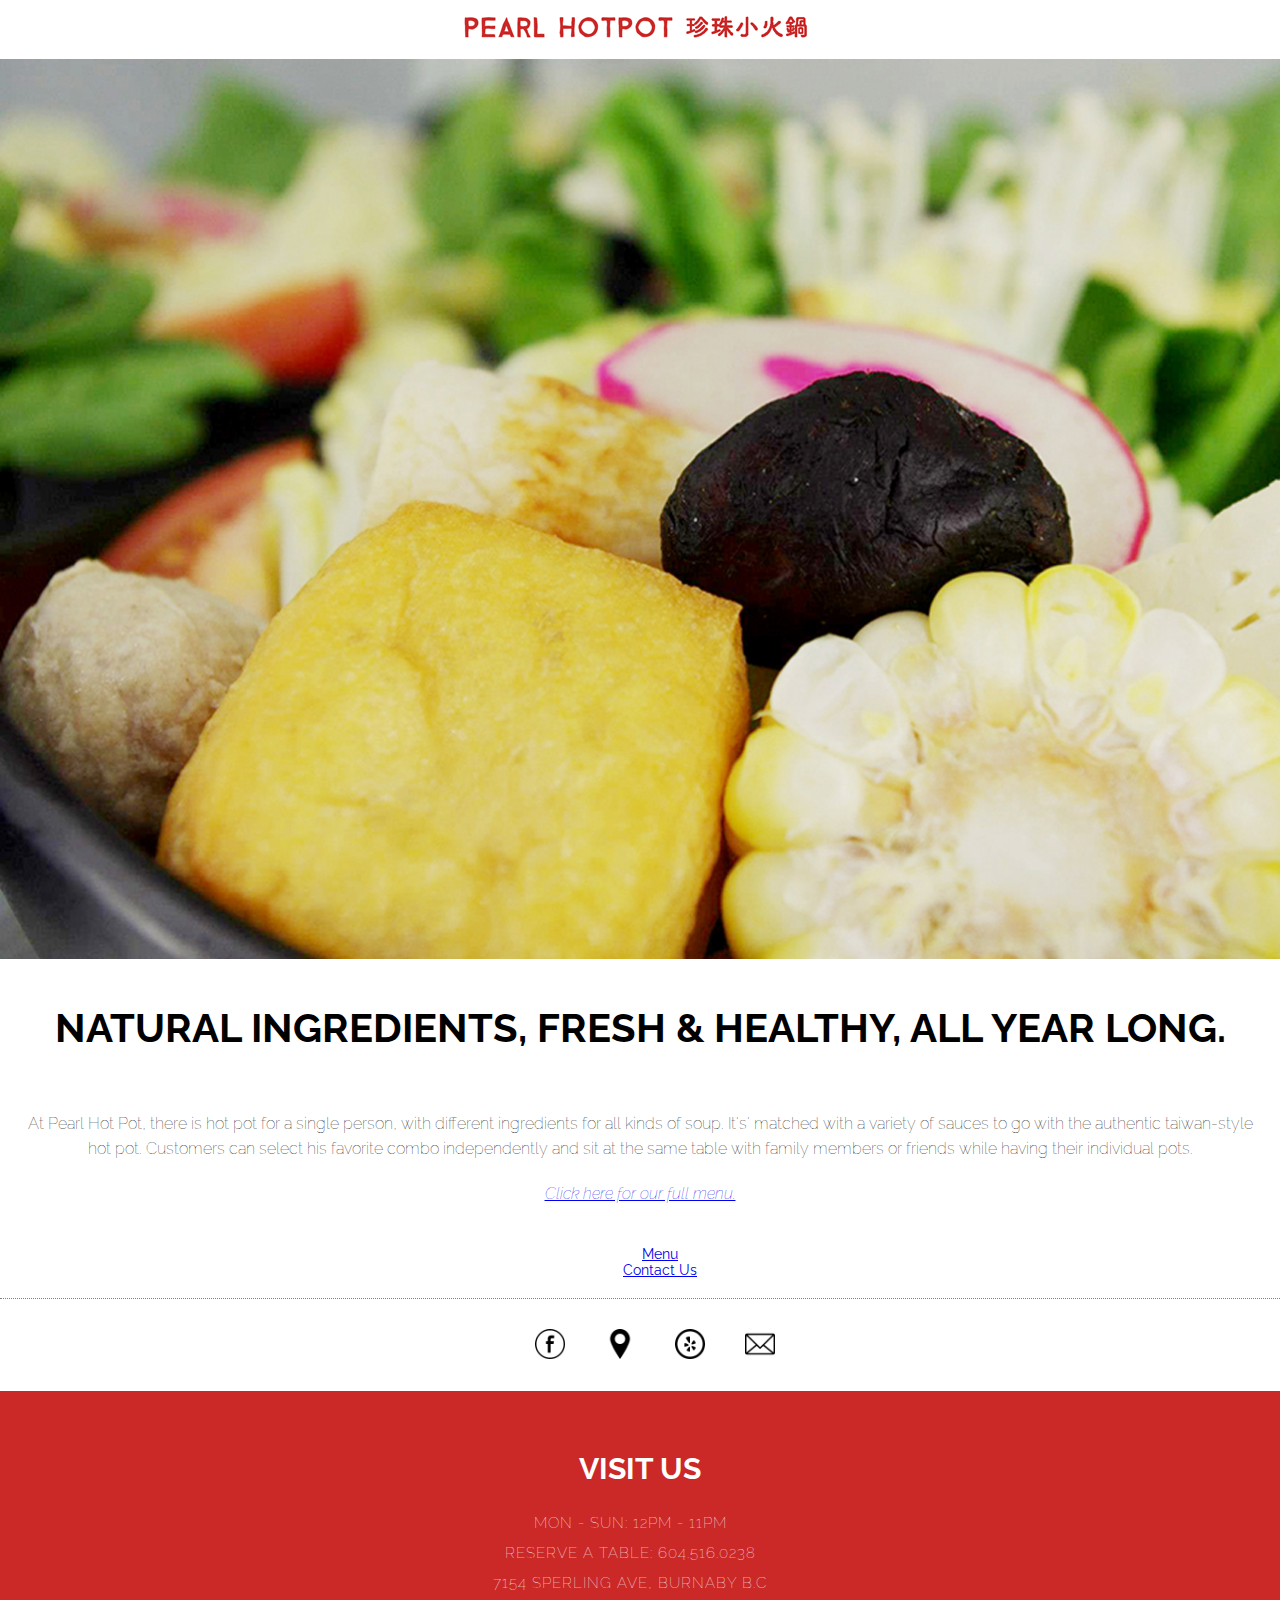
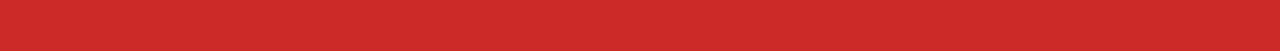
==== commit 2bd70946: "google map" ====
--- a/index.html
+++ b/index.html
@@ -8,20 +8,22 @@
 </head> 
 
 <body>
-  <div class="logo"><img src="links/logo.jpg"/></div>
+  <div class="logo"><a href="index.html"><img src="links/logo.jpg"/></a></div>
   <div class="banner"></div>
 
   <h3 class="heading">Natural Ingredients, Fresh &amp; Healthy, All year long.</h3>
   <div class="content">
     <article>
       <p>At Pearl Hot Pot, there is hot pot for a single person, with different ingredients for all kinds of soup. It's' matched with a variety of sauces to go with the authentic taiwan-style hot pot. Customers can select his favorite combo independently and sit at the same table with family members or friends while having their individual pots. </p>
-      <p><em><a href="links/menu.html" target="blank">Click here for our full menu.</a></em></p> 
+      <p><em><a href="menu.html" target="blank">Click here for our full menu.</a></em></p> 
     </article>
   </div>
 
+  <div class="banner2" alt="Combo"></div>
+
   <ul class="content">
     <li><a href="menu.html">Menu</a></li>
-    <li>Contact Us</li>
+    <li><a href="contact.html">Contact Us</a></li>
   </ul>
 
   <section class="social">
--- a/stylesheet.css
+++ b/stylesheet.css
@@ -34,10 +34,19 @@
   margin: 0px;
 }
 
-.mid{
+.menu-page-banner{
   width: 100%;
   height: 30vh;
   background-image: url('links/3.jpg');
+  background-size: cover;
+  background-repeat: no-repeat;
+  margin: 0px;
+}
+
+.contact-page-banner{
+  width: 100%;
+  height: 30vh;
+  background-image: url('links/26.jpg');
   background-size: cover;
   background-repeat: no-repeat;
   margin: 0px;
@@ -127,6 +136,15 @@
   width: 30px;
 }
 
+.visit{
+  display: flex;
+  justify-content: ;
+}
+
+iframe{
+  margin-top: 0px 30px;
+}
+
 .about{
   padding: 30px;
   font-size: 15px;
@@ -162,7 +180,7 @@
     background-repeat: no-repeat;
   }
 
-  .mid{
+  .menu-page-banner{
     width: 100%;
     height: 50vh;
     background-image: url('links/3.jpg');
@@ -171,6 +189,16 @@
     margin: 0px;
   }
 
+  .contact-page-banner{
+    width: 100%;
+    height: 50vh;
+    background-image: url('links/26.jpg');
+    background-size: cover;
+    background-repeat: no-repeat;
+    margin: 0px;
+    margin-bottom: 70px;
+
+  }
   .heading{
     font-size: 30px;
     font-weight: bolder;
@@ -180,14 +208,10 @@
     margin-bottom: 25px;
   }
 
-  .connect img{
-    width: 50px;
-  }
-
-  .social ul{
-    display: flex;
-    flex-direction: row;
-    justify-content: space-around;
+
+  iframe{
+    margin-top: 50px;
+    margin-bottom: 50px;
   }
 
 }
@@ -207,7 +231,7 @@
     background-repeat: no-repeat;
   }
 
-  .mid{
+  .menu-page-banner{
     width: 100%;
     height: 100vh;
     background-image: url('links/3.jpg');
@@ -216,6 +240,15 @@
     margin: 0px;
   }
 
+  .contact-page-banner{
+    width: 100%;
+    height: 100vh;
+    background-image: url('links/26.jpg');
+    background-size: cover;
+    background-repeat: no-repeat;
+    margin: 0px;
+    margin-bottom: 100px;
+  }
   .heading{
     font-size: 40px;
     font-weight: bolder;
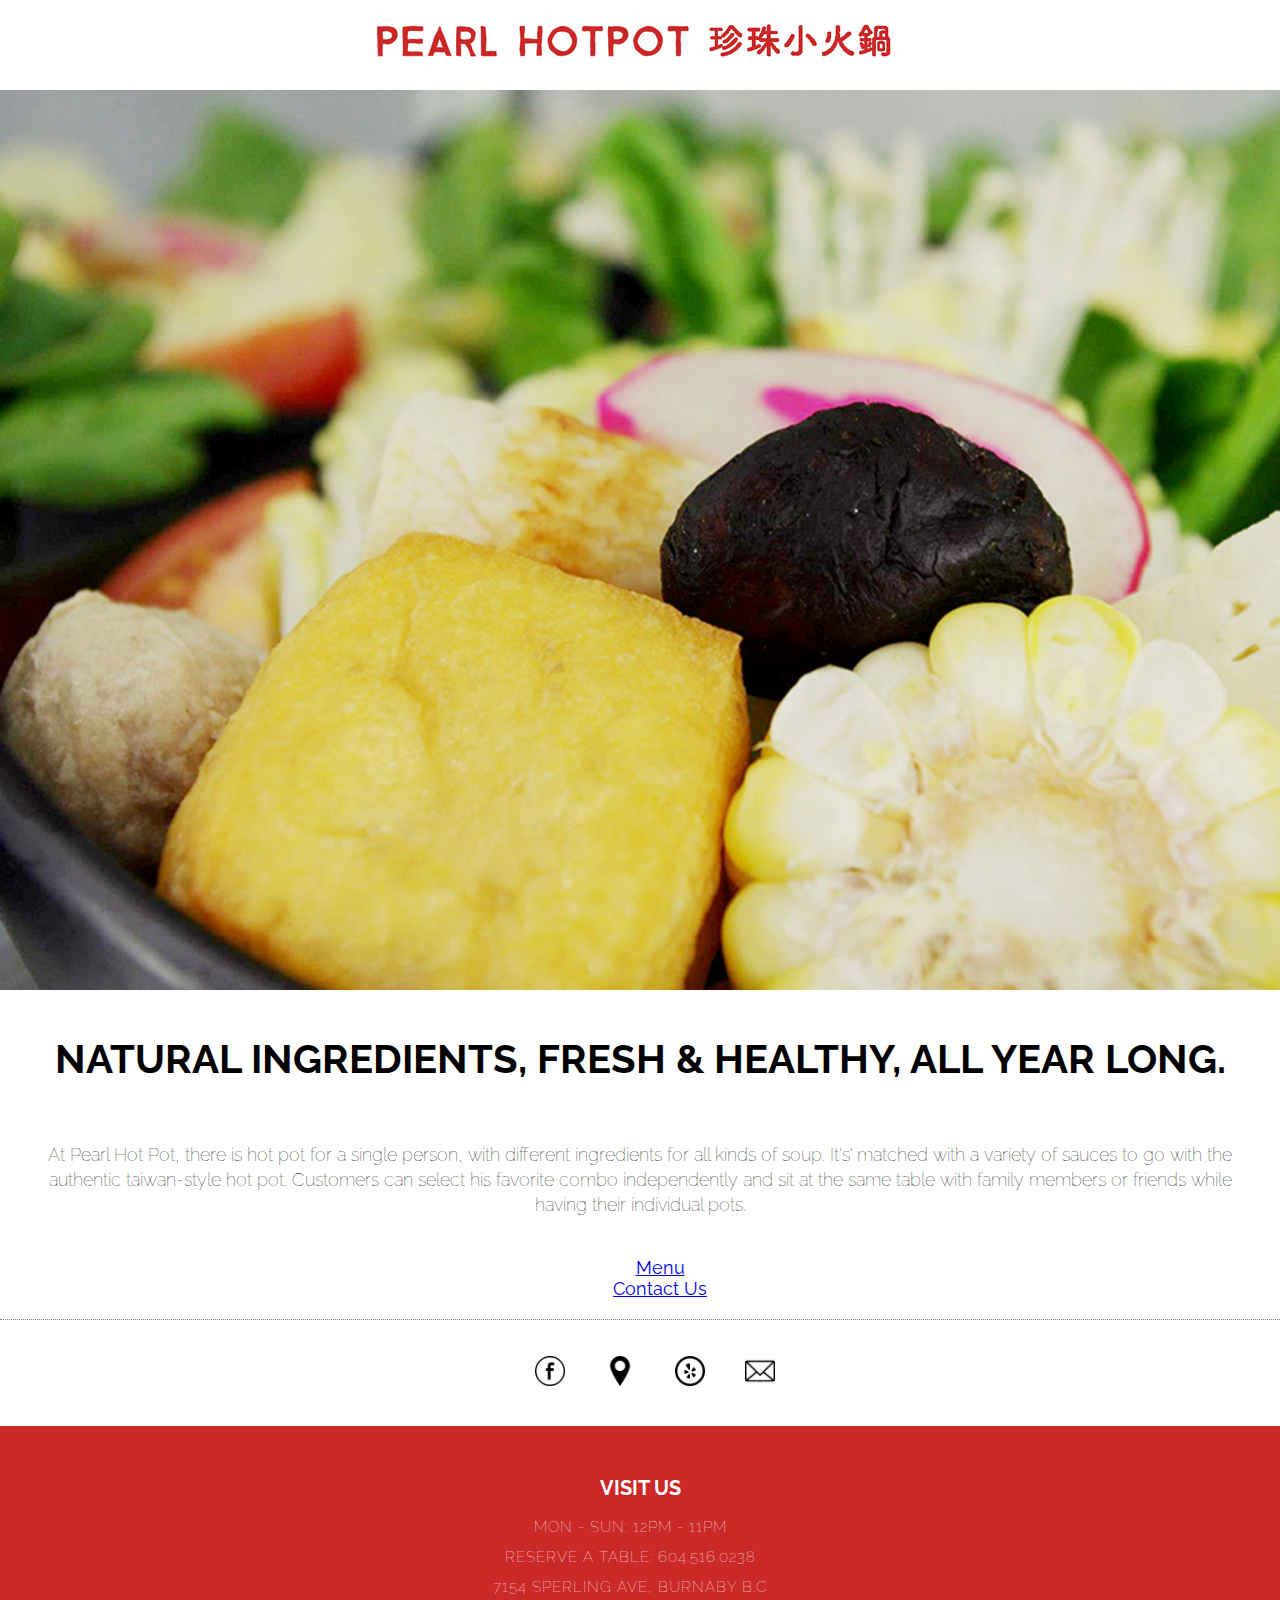
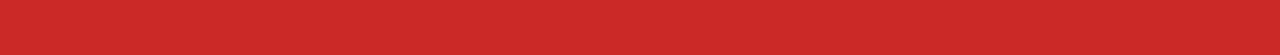
==== commit 13d84d9a: "content added" ====
--- a/index.html
+++ b/index.html
@@ -15,7 +15,6 @@
   <div class="content">
     <article>
       <p>At Pearl Hot Pot, there is hot pot for a single person, with different ingredients for all kinds of soup. It's' matched with a variety of sauces to go with the authentic taiwan-style hot pot. Customers can select his favorite combo independently and sit at the same table with family members or friends while having their individual pots. </p>
-      <p><em><a href="menu.html" target="blank">Click here for our full menu.</a></em></p> 
     </article>
   </div>
 
--- a/stylesheet.css
+++ b/stylesheet.css
@@ -3,7 +3,7 @@
 body{
   max-width: 100%;
   font-family: 'Raleway', sans-serif;
-  font-size: 10px;
+  font-size: 16px;
   text-align: center;
   overflow-x: hidden;
   margin: 0px;
@@ -15,7 +15,7 @@
 
 h3{
   text-align: center;
-  font-size: 30px;
+  font-size: 1.25rem;
   text-transform: uppercase;
 }
 /* Layout */
@@ -53,7 +53,7 @@
 }
 
 .heading{
-  font-size: 15px;
+  font-size: 2rem;
   font-weight: bolder;
   text-align: center;
   text-transform: uppercase;
@@ -62,7 +62,7 @@
 }
 
 .content{
-  font-size: 14px;
+  font-size: 1.125rem;
   margin: 0 auto;
   display: flex;
   list-style: none;
@@ -73,7 +73,6 @@
 
 .content p{
   margin: 20px 25px;
-  font-size: 16px;
   line-height: 25px;
 }
 
@@ -92,15 +91,21 @@
   justify-content: space-around;
 }
 
-.flexbox-container > .left .right{
-  width: 50%;
+.left{
+  display: flex;
+  width: 70%;
+}
+
+.price{
+  display: flex;
+  width: 30%;
 }
 
 .menu-lists{
   list-style: none;
   font-weight: lighter;
-  font-size: 12px;
-  line-height: 18px;
+  line-height: 22px;
+  text-align: left;
   display: flex;
   flex: 50%;
   flex-direction: column;
@@ -197,8 +202,8 @@
     background-repeat: no-repeat;
     margin: 0px;
     margin-bottom: 70px;
-
-  }
+  }
+
   .heading{
     font-size: 30px;
     font-weight: bolder;
@@ -208,7 +213,6 @@
     margin-bottom: 25px;
   }
 
-
   iframe{
     margin-top: 50px;
     margin-bottom: 50px;
@@ -249,6 +253,7 @@
     margin: 0px;
     margin-bottom: 100px;
   }
+
   .heading{
     font-size: 40px;
     font-weight: bolder;
